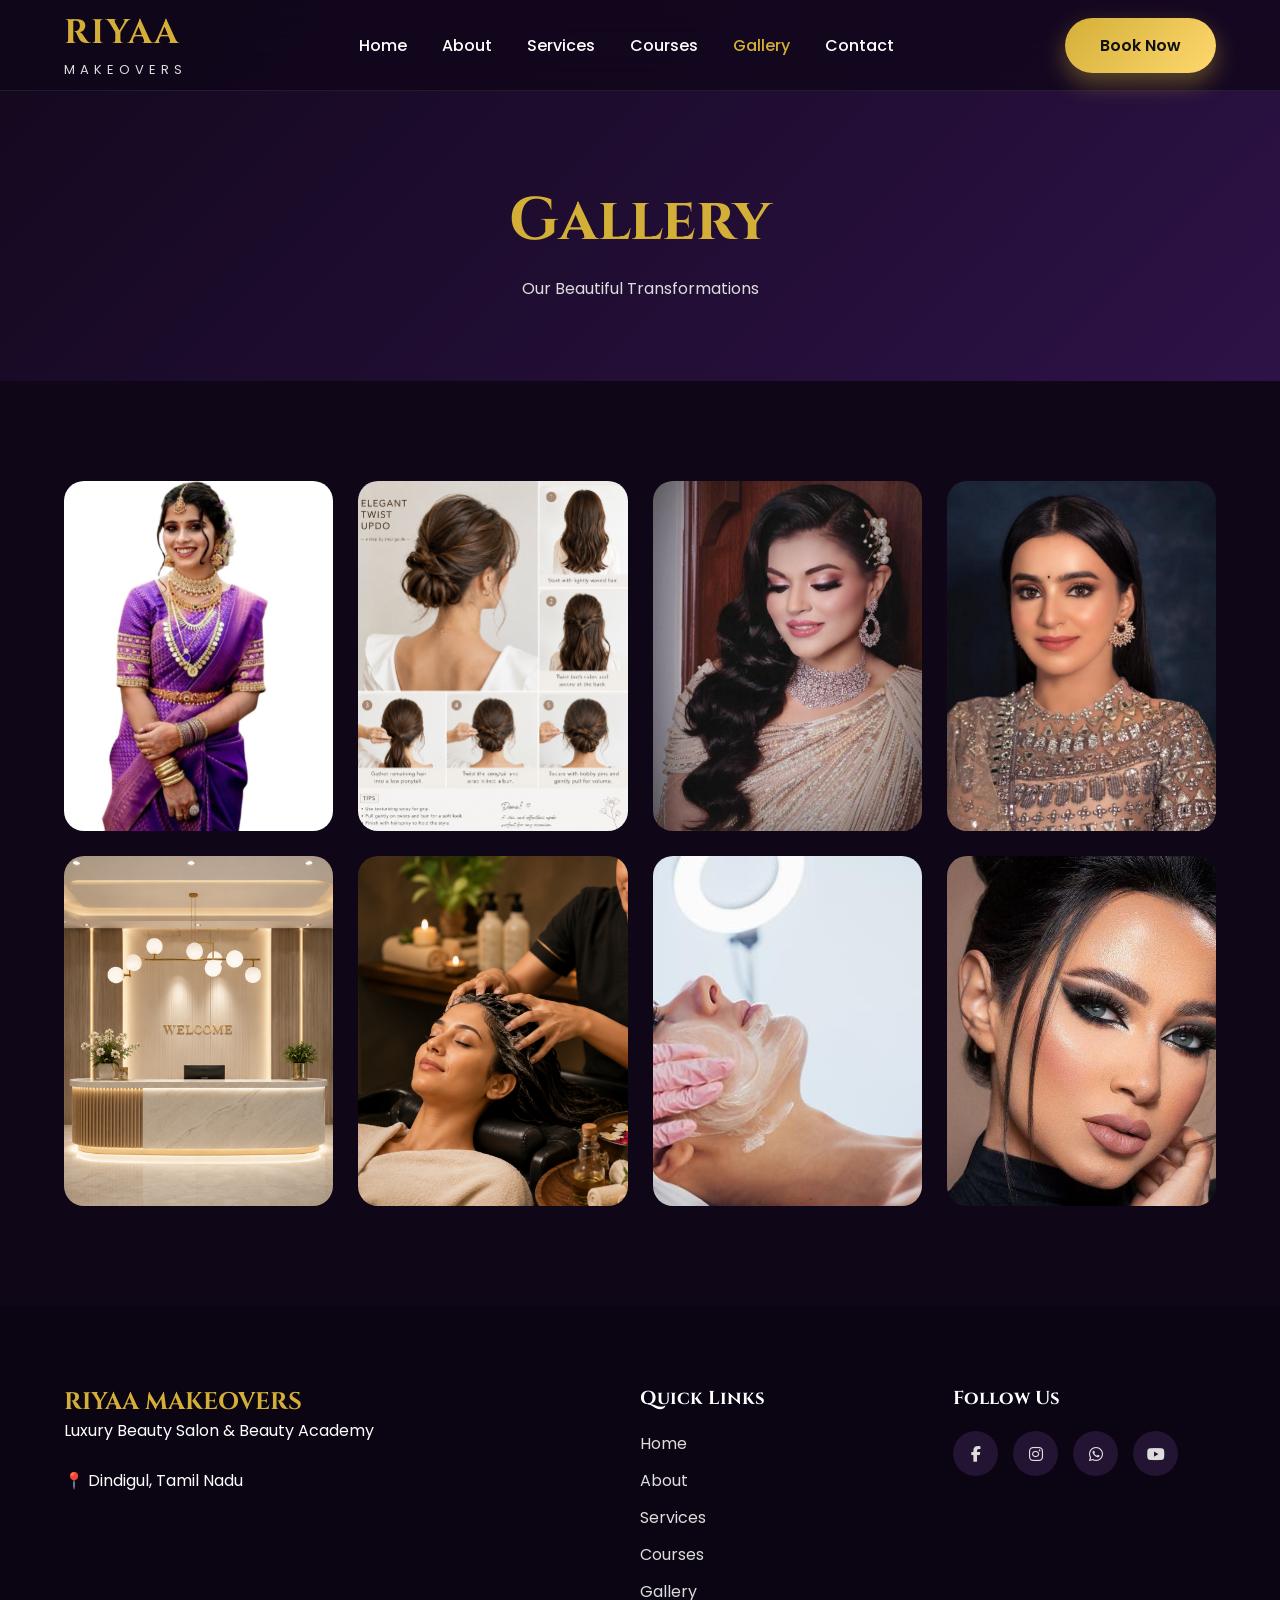
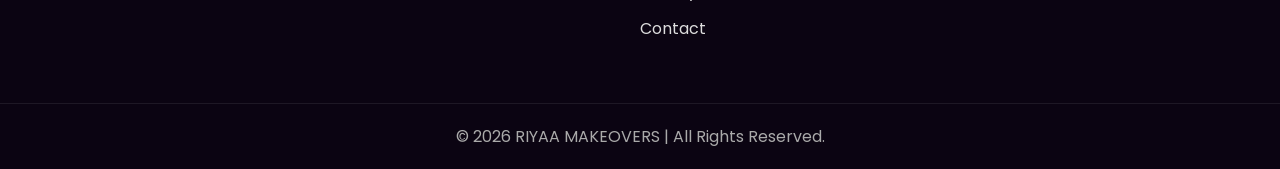
==== gallery.html @ b22c1e3c "initial commit" ====
<!DOCTYPE html>
<html lang="en">

<head>

<meta charset="UTF-8">
<meta name="viewport" content="width=device-width, initial-scale=1.0">

<title>Gallery | RIYAA MAKEOVERS</title>

<link href="https://fonts.googleapis.com/css2?family=Cinzel:wght@400;600;700&family=Poppins:wght@300;400;500;600;700&display=swap" rel="stylesheet">

<link rel="stylesheet"
href="https://cdnjs.cloudflare.com/ajax/libs/font-awesome/6.7.1/css/all.min.css">

<link rel="stylesheet" href="css/style.css">
<link rel="stylesheet" href="css/responsive.css">

</head>

<body>

<header class="header">

<nav class="navbar container">

<a href="index.html" class="logo">

<h2>RIYAA</h2>

<span>MAKEOVERS</span>

</a>

<ul class="nav-menu">

<li><a href="index.html">Home</a></li>

<li><a href="about.html">About</a></li>

<li><a href="services.html">Services</a></li>

<li><a href="courses.html">Courses</a></li>

<li><a href="gallery.html" class="active">Gallery</a></li>

<li><a href="contact.html">Contact</a></li>

</ul>

<a href="contact.html" class="btn">Book Now</a>


<div class="menu-btn">
    <i class="fa-solid fa-bars"></i>
</div>


</nav>

</header>

<!-- Banner -->

<section class="page-banner">

<div class="container">

<h1>Gallery</h1>

<p>Our Beautiful Transformations</p>

</div>

</section>

<!-- Gallery -->

<section class="gallery-page container">

<div class="gallery-item">

<img src="images/bridal.jfif">

<div class="overlay">

<h3>Bridal Makeup</h3>

</div>

</div>

<div class="gallery-item">

<img src="images/hair_stylee.png">

<div class="overlay">

<h3>Hair Styling</h3>

</div>

</div>

<div class="gallery-item">

<img src="images/reception_look.jfif">

<div class="overlay">

<h3>Reception Look</h3>

</div>

</div>

<div class="gallery-item">

<img src="images/hd.jfif">

<div class="overlay">

<h3>HD Makeup</h3>

</div>

</div>

<div class="gallery-item">

<img src="images/beauty_acadamy.png">

<div class="overlay">

<h3>Beauty Academy</h3>

</div>

</div>

<div class="gallery-item">

<img src="images/hair_spa.png">

<div class="overlay">

<h3>Hair Spa</h3>

</div>

</div>

<div class="gallery-item">

<img src="images/skin_care.jfif">

<div class="overlay">

<h3>Facial</h3>

</div>

</div>

<div class="gallery-item">

<img src="images/party_makup.jfif">

<div class="overlay">

<h3>Party Makeup</h3>

</div>

</div>

<div id="lightbox" class="lightbox">

    <span class="close-lightbox">&times;</span>

    <img id="lightbox-img">

</div>

</section>

<!-- ================= FOOTER ================= -->

<footer>

    <div class="container footer-grid">

        <div>

            <h2>

                RIYAA MAKEOVERS

            </h2>

            <p>

Luxury Beauty Salon &
Beauty Academy

<br><br>

📍 Dindigul, Tamil Nadu

</p>

        </div>

        <div>

            <h3>Quick Links</h3>

            <ul>

                <li><a href="index.html">Home</a></li>

                <li><a href="about.html">About</a></li>

                <li><a href="services.html">Services</a></li>

                <li><a href="courses.html">Courses</a></li>

                <li><a href="gallery.html">Gallery</a></li>

                <li><a href="contact.html">Contact</a></li>


            </ul>

        </div>

        <div>

            <h3>Follow Us</h3>

            <div class="social-icons">

                <a href="#"><i class="fab fa-facebook-f"></i></a>

                <a href="#"><i class="fab fa-instagram"></i></a>

                <a href="#"><i class="fab fa-whatsapp"></i></a>

                <a href="#"><i class="fab fa-youtube"></i></a>

            </div>

        </div>

    </div>

    <div class="copyright">

        © 2026 RIYAA MAKEOVERS | All Rights Reserved.

    </div>

</footer>

<script src="js/script.js"></script>

</body>

</html>
---- css/style.css ----
/*==============================
Google Font
==============================*/

*{
    margin:0;
    padding:0;
    box-sizing:border-box;
    scroll-behavior:smooth;
}

body{
    font-family:'Poppins',sans-serif;
    background:#0f0618;
    color:#fff;
    overflow-x:hidden;
}

h1,h2,h3,h4{
    font-family:'Cinzel',serif;
}

a{
    text-decoration:none;
}

ul{
    list-style:none;
}

img{
    width:100%;
    display:block;
}

.container{
    width:90%;
    max-width:1300px;
    margin:auto;
}

/*==============================
Colors
==============================*/

:root{

--primary:#D4AF37;
--secondary:#7E3AF2;
--dark:#0f0618;
--card:#1d112b;
--white:#fff;
--text:#d4d4d4;
--gradient:linear-gradient(135deg,#D4AF37,#FFD86F);

}

/*==============================
Buttons
==============================*/

.btn{

display:inline-block;

padding:15px 35px;

background:var(--gradient);

color:#111;

font-weight:600;

border-radius:40px;

transition:.4s;

box-shadow:0 10px 25px rgba(212,175,55,.4);

}

.btn:hover{

transform:translateY(-5px);

box-shadow:0 20px 40px rgba(212,175,55,.6);

}

.btn-outline{

display:inline-block;

padding:15px 35px;

border:2px solid var(--primary);

color:#fff;

border-radius:40px;

margin-left:15px;

transition:.4s;

}

.btn-outline:hover{

background:var(--primary);

color:#111;

}

/*==============================
Navbar
==============================*/

.header{

position:fixed;

top:0;

left:0;

width:100%;

z-index:1000;

background:rgba(15,6,24,.75);

backdrop-filter:blur(20px);

border-bottom:1px solid rgba(255,255,255,.08);

}

.navbar{

height:90px;

display:flex;

justify-content:space-between;

align-items:center;

}

.logo h2{

color:var(--primary);

font-size:34px;

letter-spacing:2px;

}

.logo span{

font-size:13px;

letter-spacing:5px;

color:#ddd;

}

.nav-menu{

display:flex;

gap:35px;

}

.nav-menu a{

color:white;

font-weight:500;

transition:.3s;

position:relative;

}

.nav-menu a:hover,

.nav-menu .active{

color:var(--primary);

}

.nav-menu a::after{

content:'';

position:absolute;

left:0;

bottom:-8px;

width:0;

height:2px;

background:var(--primary);

transition:.3s;

}

.nav-menu a:hover::after{

width:100%;

}

.menu-btn{

display:none;

font-size:28px;

cursor:pointer;

color:white;

}

/*==============================
Hero
==============================*/
/*====================================
Premium Hero
====================================*/

.hero{

min-height:100vh;

display:flex;

justify-content:space-between;

align-items:center;

padding:90px 8% 40px;

margin:0;

background:

radial-gradient(circle at top right,#6a1b9a22,transparent),

linear-gradient(135deg,#0f0618,#1b0d26,#100617);

overflow:hidden;

position:relative;

}

.hero-left{

width:50%;

z-index:2;

}

.hero-tag{

display:inline-block;

padding:8px 20px;

background:rgba(212,175,55,.15);

border:1px solid #D4AF37;

border-radius:30px;

color:#D4AF37;

margin-bottom:25px;

}

.hero h1{

font-size:72px;

line-height:1.1;

margin-bottom:25px;

}

.hero h1 span{

display:block;

background:linear-gradient(90deg,#FFD86F,#D4AF37);

-webkit-background-clip:text;

-webkit-text-fill-color:transparent;

}

.hero p{

font-size:18px;

color:#ccc;

line-height:1.8;

margin-bottom:40px;

}

.hero-buttons{

display:flex;

gap:20px;

margin-bottom:35px;

}

.hero-rating{

display:flex;

align-items:center;

gap:15px;

font-size:18px;

color:#FFD86F;

}

.hero-right{

width:45%;

display:flex;

justify-content:center;

position:relative;

}

.hero-image{

width:500px;

height:650px;

border-radius:30px;

overflow:hidden;

position:relative;

}

.hero-image::before{

content:"";

position:absolute;

width:500px;

height:500px;

background:#D4AF37;

filter:blur(120px);

opacity:.25;

z-index:-1;

animation:glow 5s infinite alternate;

}

.hero-image img{

width:100%;

height:100%;

object-fit:cover;

animation:floatImage 5s ease-in-out infinite;

}

@keyframes floatImage{

0%{

transform:translateY(0px);

}

50%{

transform:translateY(-20px);

}

100%{

transform:translateY(0px);

}

}

@keyframes glow{

0%{

transform:scale(1);

}

100%{

transform:scale(1.25);

}

}

.particles span{

position:absolute;

width:8px;

height:8px;

background:#D4AF37;

border-radius:50%;

animation:particle 10s linear infinite;

}

.particles span:nth-child(1){

left:10%;

animation-delay:0s;

}

.particles span:nth-child(2){

left:35%;

animation-delay:2s;

}

.particles span:nth-child(3){

left:60%;

animation-delay:4s;

}

.particles span:nth-child(4){

left:80%;

animation-delay:6s;

}

.particles span:nth-child(5){

left:95%;

animation-delay:8s;

}

@keyframes particle{

0%{

transform:translateY(100vh);

opacity:0;

}

30%{

opacity:1;

}

100%{

transform:translateY(-120px);

opacity:0;

}

}

/*====================================
Floating Glow Background
====================================*/

.glow{
    position:absolute;
    border-radius:50%;
    filter:blur(100px);
    opacity:.4;
    z-index:0;
}

.glow1{
    width:350px;
    height:350px;
    background:#7E3AF2;
    top:120px;
    left:-100px;
    animation:moveGlow1 8s infinite alternate ease-in-out;
}

.glow2{
    width:400px;
    height:400px;
    background:#D4AF37;
    bottom:-150px;
    right:-120px;
    animation:moveGlow2 10s infinite alternate ease-in-out;
}

/*====================================
About Section
====================================*/

.about-preview{

    display:grid;
    grid-template-columns:1fr 1fr;
    gap:70px;
    align-items:center;
    padding:120px 0;
}

.about-image img{

    border-radius:30px;
    box-shadow:0 25px 60px rgba(0,0,0,.35);

}

.section-tag{

    color:var(--primary);
    font-weight:600;
    letter-spacing:4px;
    margin-bottom:20px;
}

.about-content h2{

    font-size:46px;
    margin-bottom:25px;
    line-height:1.3;

}

.about-content p{

    color:var(--text);
    line-height:1.9;
    margin-bottom:35px;

}

/*====================================
Statistics
====================================*/

.stats{

    padding:80px 0;
    background:#170d22;

}

.stats-container{

    display:grid;
    grid-template-columns:repeat(4,1fr);
    gap:30px;

}

.stat-box{

    background:#241433;
    border-radius:20px;
    padding:40px;
    text-align:center;
    transition:.4s;
    border:1px solid rgba(255,255,255,.08);

}

.stat-box:hover{

    transform:translateY(-12px);
    border-color:var(--primary);
    box-shadow:0 20px 40px rgba(212,175,55,.18);

}

.stat-box h2{

    font-size:46px;
    color:var(--primary);
    margin-bottom:10px;

}

.stat-box p{

    color:#ddd;

}

/*====================================
Section Title
====================================*/

.section-title{

    text-align:center;
    margin-bottom:60px;

}

.section-title span{

    color:var(--primary);
    letter-spacing:4px;
    font-weight:600;

}

.section-title h2{

    font-size:46px;
    margin-top:15px;
    margin-bottom:15px;

}

.section-title p{

    color:var(--text);
    max-width:700px;
    margin:auto;

}

/*====================================
Services
====================================*/

.services{

    padding:120px 0;

}

.service-grid{

    display:grid;
    grid-template-columns:repeat(4,1fr);
    gap:30px;

}

.service-card{

    background:rgba(255,255,255,.05);
    backdrop-filter:blur(18px);
    border-radius:25px;
    overflow:hidden;
    transition:.45s;
    border:1px solid rgba(255,255,255,.08);

}

.service-card:hover{

    transform:translateY(-15px);
    box-shadow:0 25px 60px rgba(212,175,55,.22);

}

.service-card img{

    height:260px;
    object-fit:cover;
    transition:.5s;

}

.service-card:hover img{

    transform:scale(1.08);

}

.service-content{

    padding:30px;

}

.service-content i{

    font-size:36px;
    color:var(--primary);
    margin-bottom:18px;

}

.service-content h3{

    margin-bottom:15px;
    font-size:26px;

}

.service-content p{

    color:var(--text);
    line-height:1.8;

}

/*====================================
Courses Section
====================================*/

.courses{
    padding:120px 0;
    background:#12081d;
}

.course-grid{
    display:grid;
    grid-template-columns:repeat(3,1fr);
    gap:30px;
}

.course-card{
    background:rgba(255,255,255,.05);
    backdrop-filter:blur(20px);
    border-radius:25px;
    padding:50px 35px;
    text-align:center;
    transition:.4s;
    border:1px solid rgba(255,255,255,.08);
}

.course-card:hover{
    transform:translateY(-15px);
    border-color:var(--primary);
    box-shadow:0 20px 50px rgba(212,175,55,.25);
}

.course-card i{
    font-size:55px;
    color:var(--primary);
    margin-bottom:25px;
}

.course-card h3{
    font-size:28px;
    margin-bottom:15px;
}

.course-card p{
    color:var(--text);
    line-height:1.8;
}

/*====================================
Gallery
====================================*/

.gallery{
    padding:120px 0;
}

.gallery-grid{
    display:grid;
    grid-template-columns:repeat(3,1fr);
    gap:25px;
}

.gallery-grid img{
    height:350px;
    object-fit:cover;
    border-radius:20px;
    transition:.5s;
    cursor:pointer;
}

.gallery-grid img:hover{
    transform:scale(1.05);
    box-shadow:0 20px 50px rgba(212,175,55,.30);
}

/*====================================
Testimonials
====================================*/

.testimonials{
    padding:120px 0;
    background:#170d22;
}

.testimonial-grid{
    display:grid;
    grid-template-columns:repeat(3,1fr);
    gap:30px;
}

.testimonial-card{
    background:rgba(255,255,255,.05);
    backdrop-filter:blur(15px);
    border-radius:25px;
    padding:35px;
    text-align:center;
    transition:.4s;
}

.testimonial-card:hover{
    transform:translateY(-10px);
    box-shadow:0 20px 45px rgba(212,175,55,.20);
}

.testimonial-card img{
    width:90px;
    height:90px;
    border-radius:50%;
    object-fit:cover;
    margin:auto;
    margin-bottom:20px;
    border:3px solid var(--primary);
}

.testimonial-card h3{
    margin-bottom:10px;
}

.stars{
    color:#FFD700;
    font-size:18px;
    margin-bottom:15px;
}

.testimonial-card p{
    color:var(--text);
    line-height:1.8;
}

/*====================================
Appointment Banner
====================================*/

.appointment{
    padding:100px 0;
}

.appointment-container{
    background:linear-gradient(135deg,#2a1142,#4d1f6f);
    border-radius:30px;
    padding:60px;
    display:flex;
    justify-content:space-between;
    align-items:center;
}

.appointment-content span{
    color:var(--primary);
    letter-spacing:4px;
}

.appointment-content h2{
    font-size:48px;
    margin:20px 0;
}

.appointment-content p{
    color:#ddd;
}

/*====================================
Contact
====================================*/

.contact-preview{
    padding:120px 0;
}

.contact-grid{
    display:grid;
    grid-template-columns:1fr 1fr;
    gap:60px;
}

.contact-grid iframe{
    width:100%;
    height:350px;
    border:none;
    border-radius:20px;
}

.contact-grid h2{
    margin-bottom:25px;
}

.contact-grid p{
    margin-bottom:18px;
    color:var(--text);
    font-size:17px;
}

/*====================================
Footer
====================================*/

footer{
    background:#0b0412;
    padding-top:80px;
}

.footer-grid{
    display:grid;
    grid-template-columns:2fr 1fr 1fr;
    gap:50px;
    padding-bottom:50px;
}

.footer-grid h2{
    color:var(--primary);
}

.footer-grid h3{
    margin-bottom:20px;
}

.footer-grid ul li{
    margin-bottom:12px;
}

.footer-grid a{
    color:#ddd;
    transition:.3s;
}

.footer-grid a:hover{
    color:var(--primary);
}

.social-icons{
    display:flex;
    gap:15px;
}

.social-icons a{
    width:45px;
    height:45px;
    display:flex;
    justify-content:center;
    align-items:center;
    background:#241433;
    border-radius:50%;
    transition:.3s;
}

.social-icons a:hover{
    background:var(--primary);
    color:#111;
}

.copyright{
    text-align:center;
    padding:20px;
    border-top:1px solid rgba(255,255,255,.08);
    color:#aaa;
}

/*====================================
Floating Buttons
====================================*/

.whatsapp,
.scroll-top{
    position:fixed;
    right:25px;
    width:55px;
    height:55px;
    border-radius:50%;
    display:flex;
    justify-content:center;
    align-items:center;
    color:#fff;
    font-size:24px;
    z-index:999;
    cursor:pointer;
}

.whatsapp{
    bottom:90px;
    background:#25D366;
}

.scroll-top{
    bottom:20px;
    background:var(--primary);
    color:#111;
}

/*====================================
Animations
====================================*/

@keyframes float{
    0%{
        transform:translateY(0);
    }
    50%{
        transform:translateY(-20px);
    }
    100%{
        transform:translateY(0);
    }
}

@keyframes moveGlow1{
    from{
        transform:translate(0,0);
    }
    to{
        transform:translate(100px,80px);
    }
}

@keyframes moveGlow2{
    from{
        transform:translate(0,0);
    }
    to{
        transform:translate(-100px,-60px);
    }
}

/*==============================
Mouse Glow
==============================*/

.mouse-glow{

position:fixed;

width:180px;

height:180px;

background:radial-gradient(circle,rgba(212,175,55,.18),transparent);

pointer-events:none;

border-radius:50%;

transform:translate(-50%,-50%);

z-index:0;

transition:.08s;

}

.scroll-top{

display:none;

}

/*==============================
Booking Modal
==============================*/

.booking-modal{

position:fixed;

top:0;

left:0;

width:100%;

height:100%;

background:rgba(0,0,0,.75);

display:flex;

justify-content:center;

align-items:center;

opacity:0;

visibility:hidden;

transition:.4s;

z-index:99999;

backdrop-filter:blur(8px);

}

.booking-modal.active{

opacity:1;

visibility:visible;

}

.booking-box{

width:500px;

background:#1a0d27;

padding:40px;

border-radius:25px;

border:1px solid rgba(255,255,255,.1);

box-shadow:0 20px 50px rgba(0,0,0,.5);

position:relative;

animation:popup .4s ease;

}

.booking-box h2{

text-align:center;

margin-bottom:10px;

color:var(--primary);

}

.booking-box p{

text-align:center;

margin-bottom:30px;

color:#bbb;

}

.booking-box input,

.booking-box select,

.booking-box textarea{

width:100%;

padding:15px;

margin-bottom:18px;

border:none;

border-radius:12px;

background:#2a173c;

color:white;

outline:none;

}

.booking-box textarea{

height:120px;

resize:none;

}

.close-modal{

position:absolute;

top:15px;

right:20px;

font-size:30px;

cursor:pointer;

color:white;

}

@keyframes popup{

from{

transform:scale(.7);

opacity:0;

}

to{

transform:scale(1);

opacity:1;

}

}

/*====================================
Preloader
====================================*/

#preloader{

position:fixed;

top:0;

left:0;

width:100%;

height:100%;

background:#0f0618;

display:flex;

justify-content:center;

align-items:center;

z-index:999999;

transition:.8s;

}

.loader{

text-align:center;

}

.loader h2{

color:#D4AF37;

font-size:48px;

letter-spacing:4px;

margin-top:20px;

}

.loader span{

color:white;

letter-spacing:8px;

font-size:14px;

}

.gold-ring{

width:90px;

height:90px;

border-radius:50%;

border:4px solid rgba(212,175,55,.2);

border-top:4px solid #D4AF37;

margin:auto;

animation:spin 1.2s linear infinite;

}

@keyframes spin{

100%{

transform:rotate(360deg);

}
}

/*====================================
Why Choose Us
====================================*/

.why-choose{

padding:120px 0;

background:#13081d;

}

.choose-grid{

display:grid;

grid-template-columns:repeat(4,1fr);

gap:30px;

margin-top:60px;

}

.choose-card{

background:rgba(255,255,255,.05);

backdrop-filter:blur(15px);

padding:40px;

text-align:center;

border-radius:25px;

transition:.4s;

border:1px solid rgba(255,255,255,.08);

}

.choose-card:hover{

transform:translateY(-15px);

box-shadow:0 20px 50px rgba(212,175,55,.2);

border-color:#D4AF37;

}

.choose-card i{

font-size:55px;

color:#D4AF37;

margin-bottom:25px;

}

.choose-card h3{

margin-bottom:15px;

font-size:24px;

}

.choose-card p{

color:#cfcfcf;

line-height:1.8;

}

/*==============================
Page Banner
==============================*/

.page-banner{

padding:180px 0 80px;

text-align:center;

background:linear-gradient(135deg,#13081d,#2d1247);

}

.page-banner h1{

font-size:60px;

color:#D4AF37;

margin-bottom:15px;

}

.page-banner p{

color:#ddd;

}

/*==============================
About Page
==============================*/

.about-page{

display:grid;

grid-template-columns:1fr 1fr;

gap:70px;

padding:100px 0;

align-items:center;

}

.about-page img{

border-radius:25px;

}

.mission{

padding:100px 0;

background:#170d22;

}

.mission-grid{

display:grid;

grid-template-columns:repeat(3,1fr);

gap:30px;

}

.mission-box{

padding:40px;

background:#241433;

text-align:center;

border-radius:20px;

}

.mission-box i{

font-size:50px;

color:#D4AF37;

margin-bottom:20px;

}

.team{

padding:100px 0;

}

.team-grid{

display:grid;

grid-template-columns:repeat(3,1fr);

gap:30px;

}

.team-card{

text-align:center;

background:#241433;

padding:20px;

border-radius:20px;

transition:.3s;

}

.team-card:hover{

transform:translateY(-10px);

}

.team-card img{

height:350px;

object-fit:cover;

border-radius:20px;

margin-bottom:20px;

}

/*==============================
Services Page
==============================*/

.services-page{

padding:100px 0;

display:grid;

grid-template-columns:repeat(3,1fr);

gap:35px;

}

.services-page .service-card{

background:#241433;

border-radius:25px;

overflow:hidden;

transition:.4s;

}

.services-page .service-card:hover{

transform:translateY(-12px);

box-shadow:0 20px 45px rgba(212,175,55,.25);

}

.services-page img{

height:260px;

object-fit:cover;

}

.services-page .service-content{

padding:30px;

text-align:center;

}

.services-page h3{

margin-bottom:15px;

}

.services-page h4{

margin:20px 0;

color:#D4AF37;

font-size:24px;

}

/*==============================
Courses Page
==============================*/

.courses-page{

padding:100px 0;

display:grid;

grid-template-columns:repeat(3,1fr);

gap:35px;

}

.courses-page .course-card{

background:#241433;

padding:40px;

border-radius:25px;

text-align:center;

transition:.4s;

}

.courses-page .course-card:hover{

transform:translateY(-12px);

box-shadow:0 20px 45px rgba(212,175,55,.25);

}

.courses-page i{

font-size:55px;

color:#D4AF37;

margin-bottom:20px;

}

.courses-page ul{

text-align:left;

margin:25px 0;

}

.courses-page ul li{

margin-bottom:12px;

color:#ddd;

}

.courses-page h4{

color:#D4AF37;

font-size:28px;

margin-bottom:25px;

}

/*==============================
Academy Benefits
==============================*/

.academy-benefits{

padding:100px 0;

background:#170d22;

}

.benefit-grid{

display:grid;

grid-template-columns:repeat(4,1fr);

gap:30px;

}

.benefit-card{

background:#241433;

padding:40px;

text-align:center;

border-radius:20px;

transition:.4s;

}

.benefit-card:hover{

transform:translateY(-10px);

}

.benefit-card i{

font-size:45px;

color:#D4AF37;

margin-bottom:20px;

}

/*==============================
Gallery Page
==============================*/

.gallery-page{

padding:100px 0;

display:grid;

grid-template-columns:repeat(4,1fr);

gap:25px;

}

.gallery-item{

position:relative;

overflow:hidden;

border-radius:20px;

cursor:pointer;

}

.gallery-item img{

width:100%;

height:350px;

object-fit:cover;

transition:.5s;

}

.gallery-item:hover img{

transform:scale(1.1);

}

.overlay{

position:absolute;

left:0;

bottom:-100%;

width:100%;

padding:25px;

background:linear-gradient(transparent,rgba(0,0,0,.85));

transition:.4s;

}

.gallery-item:hover .overlay{

bottom:0;

}

.overlay h3{

color:#fff;

font-size:24px;

}

.lightbox{

display:none;

position:fixed;

top:0;

left:0;

width:100%;

height:100%;

background:rgba(0,0,0,.9);

justify-content:center;

align-items:center;

z-index:9999;

}

.lightbox img{

max-width:85%;

max-height:85%;

border-radius:15px;

}

.close-lightbox{

position:absolute;

top:30px;

right:40px;

font-size:45px;

color:#fff;

cursor:pointer;

}

.contact-grid{

display:grid;

grid-template-columns:1fr 1fr;

gap:60px;

padding:100px 0;

}

.contact-info h2{

margin-bottom:20px;

font-size:40px;

}

.info-box{

display:flex;

align-items:flex-start;

gap:20px;

margin:30px 0;

}

.info-box i{

font-size:28px;

color:#D4AF37;

width:60px;

height:60px;

display:flex;

align-items:center;

justify-content:center;

background:#241433;

border-radius:50%;

}

.contact-form{

background:#241433;

padding:40px;

border-radius:25px;

}

.contact-form input,

.contact-form select,

.contact-form textarea{

width:100%;

padding:15px;

margin-bottom:20px;

border:none;

background:#32184a;

color:#fff;

border-radius:10px;

}

.contact-form textarea{

height:140px;

resize:none;

}

.map-section iframe{

width:100%;

height:450px;

border:none;

}
---- css/responsive.css ----
/*===================================== Laptop (1200px) =====================================*/
@media(max-width:1200px) {
    .container {
        width: 95%;
    }

    .hero h1 {
        font-size: 60px;
    }

    .hero-right img {
        width: 450px;
    }

    .service-grid {
        grid-template-columns: repeat(2, 1fr);
    }

    .course-grid {
        grid-template-columns: repeat(2, 1fr);
    }

    .gallery-grid {
        grid-template-columns: repeat(2, 1fr);
    }
}

/*===================================== Tablet (992px) =====================================*/
@media(max-width:992px) {
    .navbar {
        height: 80px;
    }

    .menu-btn {
        display: block;
        font-size: 28px;
    }

    .nav-menu {
        position: absolute;
        top: 80px;
        left: -100%;
        width: 100%;
        background: #16081f;
        flex-direction: column;
        text-align: center;
        padding: 40px 0;
        transition: .4s;
    }

    .nav-menu.active {
        left: 0;
    }

    .nav-menu li {
        margin: 20px 0;
    }

    .hero {
        grid-template-columns: 1fr;
        text-align: center;
        padding-top: 150px;
    }

    .hero-right {
        order: -1;
    }

    .hero-right img {
        width: 380px;
    }

    .hero-btns {
        justify-content: center;
    }

    .hero-features {
        justify-content: center;
    }

    .about-preview {
        grid-template-columns: 1fr;
    }

    .stats-container {
        grid-template-columns: repeat(2, 1fr);
    }

    .service-grid {
        grid-template-columns: repeat(2, 1fr);
    }

    .course-grid {
        grid-template-columns: repeat(2, 1fr);
    }

    .gallery-grid {
        grid-template-columns: repeat(2, 1fr);
    }

    .testimonial-grid {
        grid-template-columns: 1fr;
    }

    .contact-grid {
        grid-template-columns: 1fr;
    }

    .footer-grid {
        grid-template-columns: 1fr;
        text-align: center;
    }

    .social-icons {
        justify-content: center;
    }

    .appointment-container {
        flex-direction: column;
        text-align: center;
        gap: 30px;
    }
}

/*===================================== Mobile (768px) =====================================*/
@media(max-width:768px) {
    .hero h1 {
        font-size: 42px;
    }

    .hero-description {
        font-size: 16px;
    }

    .hero-right img {
        width: 300px;
    }

    .hero-btns {
        flex-direction: column;
        gap: 15px;
    }

    .btn-outline {
        margin-left: 0;
    }

    .hero-features {
        flex-direction: column;
    }

    .stats-container {
        grid-template-columns: 1fr;
    }

    .service-grid {
        grid-template-columns: 1fr;
    }

    .course-grid {
        grid-template-columns: 1fr;
    }

    .gallery-grid {
        grid-template-columns: 1fr;
    }

    .gallery-grid img {
        height: 280px;
    }

    .about-content h2 {
        font-size: 34px;
    }

    .section-title h2 {
        font-size: 34px;
    }

    .appointment-content h2 {
        font-size: 34px;
    }

    .footer-grid {
        gap: 40px;
    }

    .whatsapp {
        width: 50px;
        height: 50px;
    }

    .scroll-top {
        width: 50px;
        height: 50px;
    }
}

/*===================================== Small Mobile (480px) =====================================*/
@media(max-width:480px) {
    .hero {
        padding-top: 120px;
    }

    .hero h1 {
        font-size: 34px;
    }

    .hero-right img {
        width: 250px;
    }

    .logo h2 {
        font-size: 26px;
    }

    .logo span {
        font-size: 10px;
    }

    .section-title h2 {
        font-size: 28px;
    }

    .about-content h2 {
        font-size: 28px;
    }

    .appointment-content h2 {
        font-size: 28px;
    }

    .stat-box h2 {
        font-size: 34px;
    }
}

@media(max-width:992px) {
    .choose-grid {
        grid-template-columns: repeat(2, 1fr);
    }
}

@media(max-width:768px) {
    .choose-grid {
        grid-template-columns: 1fr;
    }
}

@media(max-width:992px) {
    .services-page {
        grid-template-columns: repeat(2, 1fr);
    }
}

@media(max-width:768px) {
    .services-page {
        grid-template-columns: 1fr;
    }
}

@media(max-width:992px) {
    .courses-page {
        grid-template-columns: repeat(2, 1fr);
    }

    .benefit-grid {
        grid-template-columns: repeat(2, 1fr);
    }
}

@media(max-width:768px) {
    .courses-page {
        grid-template-columns: 1fr;
    }

    .benefit-grid {
        grid-template-columns: 1fr;
    }
}

@media(max-width:992px) {
    .gallery-page {
        grid-template-columns: repeat(2, 1fr);
    }
}

@media(max-width:768px) {
    .gallery-page {
        grid-template-columns: 1fr;
    }

    .gallery-item img {
        height: 280px;
    }
}

@media(max-width:992px) {
    .contact-cards {
        grid-template-columns: 1fr;
    }

    .contact-page {
        grid-template-columns: 1fr;
    }

    .hours-grid {
        grid-template-columns: 1fr;
        text-align: center;
    }
}

/* About Page */
@media (max-width:992px){

.about-page{
    grid-template-columns:1fr;
    gap:40px;
    text-align:center;
}

.about-image img{
    max-width:500px;
    margin:auto;
}

.mission-grid{
    grid-template-columns:1fr;
}

.team-grid{
    grid-template-columns:repeat(2,1fr);
}

}

@media (max-width:768px){

.team-grid{
    grid-template-columns:1fr;
}

.team-card img{
    height:300px;
}

.page-banner{
    padding:140px 20px 70px;
}

.page-banner h1{
    font-size:42px;
}

}

@media (max-width:480px){

.about-content h2{
    font-size:30px;
}

.team-card img{
    height:260px;
}

.mission-box{
    padding:30px 20px;
}

}

/* Tablet */
@media (max-width:992px){

.hero{
    flex-direction:column;
    text-align:center;
    gap:50px;
}

.hero-left,
.hero-right{
    width:100%;
}

.hero-right{
    order:-1;
}

.hero-image{
    width:360px;
    height:470px;
}

.hero-buttons{
    justify-content:center;
    flex-wrap:wrap;
}

.hero-rating{
    justify-content:center;
}

.about-preview{
    grid-template-columns:1fr;
    text-align:center;
}

.about-image img{
    max-width:500px;
    margin:auto;
}

.stats-container{
    grid-template-columns:repeat(2,1fr);
}

.service-grid{
    grid-template-columns:repeat(2,1fr);
}

.choose-grid{
    grid-template-columns:repeat(2,1fr);
}

.course-grid{
    grid-template-columns:repeat(2,1fr);
}

.testimonial-grid{
    grid-template-columns:1fr;
}

.contact-grid{
    grid-template-columns:1fr;
}

.contact-preview{
    text-align:center;
}

.footer-grid{
    grid-template-columns:1fr;
    text-align:center;
}

.social-icons{
    justify-content:center;
}

.appointment-container{
    flex-direction:column;
    text-align:center;
    gap:30px;
}

}

/* Mobile */
@media (max-width:768px){

.hero{
    padding:130px 20px 50px;
}

.hero h1{
    font-size:42px;
}

.hero p{
    font-size:16px;
}

.hero-image{
    width:280px;
    height:380px;
}

.hero-buttons{
    flex-direction:column;
    gap:15px;
}

.hero-buttons .btn,
.hero-buttons .btn-outline{
    width:100%;
    text-align:center;
    margin-left:0;
}

.hero-rating{
    flex-direction:column;
    gap:10px;
}

.stats-container,
.service-grid,
.choose-grid,
.course-grid{
    grid-template-columns:1fr;
}

.about-content h2,
.section-title h2,
.appointment-content h2{
    font-size:34px;
}

.contact-grid iframe{
    height:300px;
}

.booking-box{
    width:95%;
    padding:25px;
}

}

/* Small Mobile */
@media (max-width:480px){

.hero{
    padding-top:120px;
}

.hero h1{
    font-size:32px;
}

.hero-tag{
    font-size:13px;
}

.hero-image{
    width:230px;
    height:320px;
}

.logo h2{
    font-size:24px;
}

.logo span{
    font-size:10px;
}

.page-banner h1{
    font-size:32px;
}

.section-title h2,
.about-content h2,
.appointment-content h2{
    font-size:28px;
}

.stat-box{
    padding:25px;
}

.stat-box h2{
    font-size:34px;
}

.service-card img{
    height:220px;
}

.course-card{
    padding:25px;
}

.testimonial-card{
    padding:25px;
}

.testimonial-card img{
    width:70px;
    height:70px;
}

.contact-grid iframe{
    height:250px;
}

.booking-box{
    padding:20px;
}

.booking-box h2{
    font-size:24px;
}

.whatsapp,
.scroll-top{
    width:45px;
    height:45px;
    font-size:20px;
}

}

@media(max-width:992px){

.navbar > .btn{
    display:none;
}

.hero-buttons .btn,
.hero-buttons .btn-outline,
.appointment .btn,
.course-card .btn,
.service-card .btn,
.contact-form .btn{
    display:inline-block;
}

}
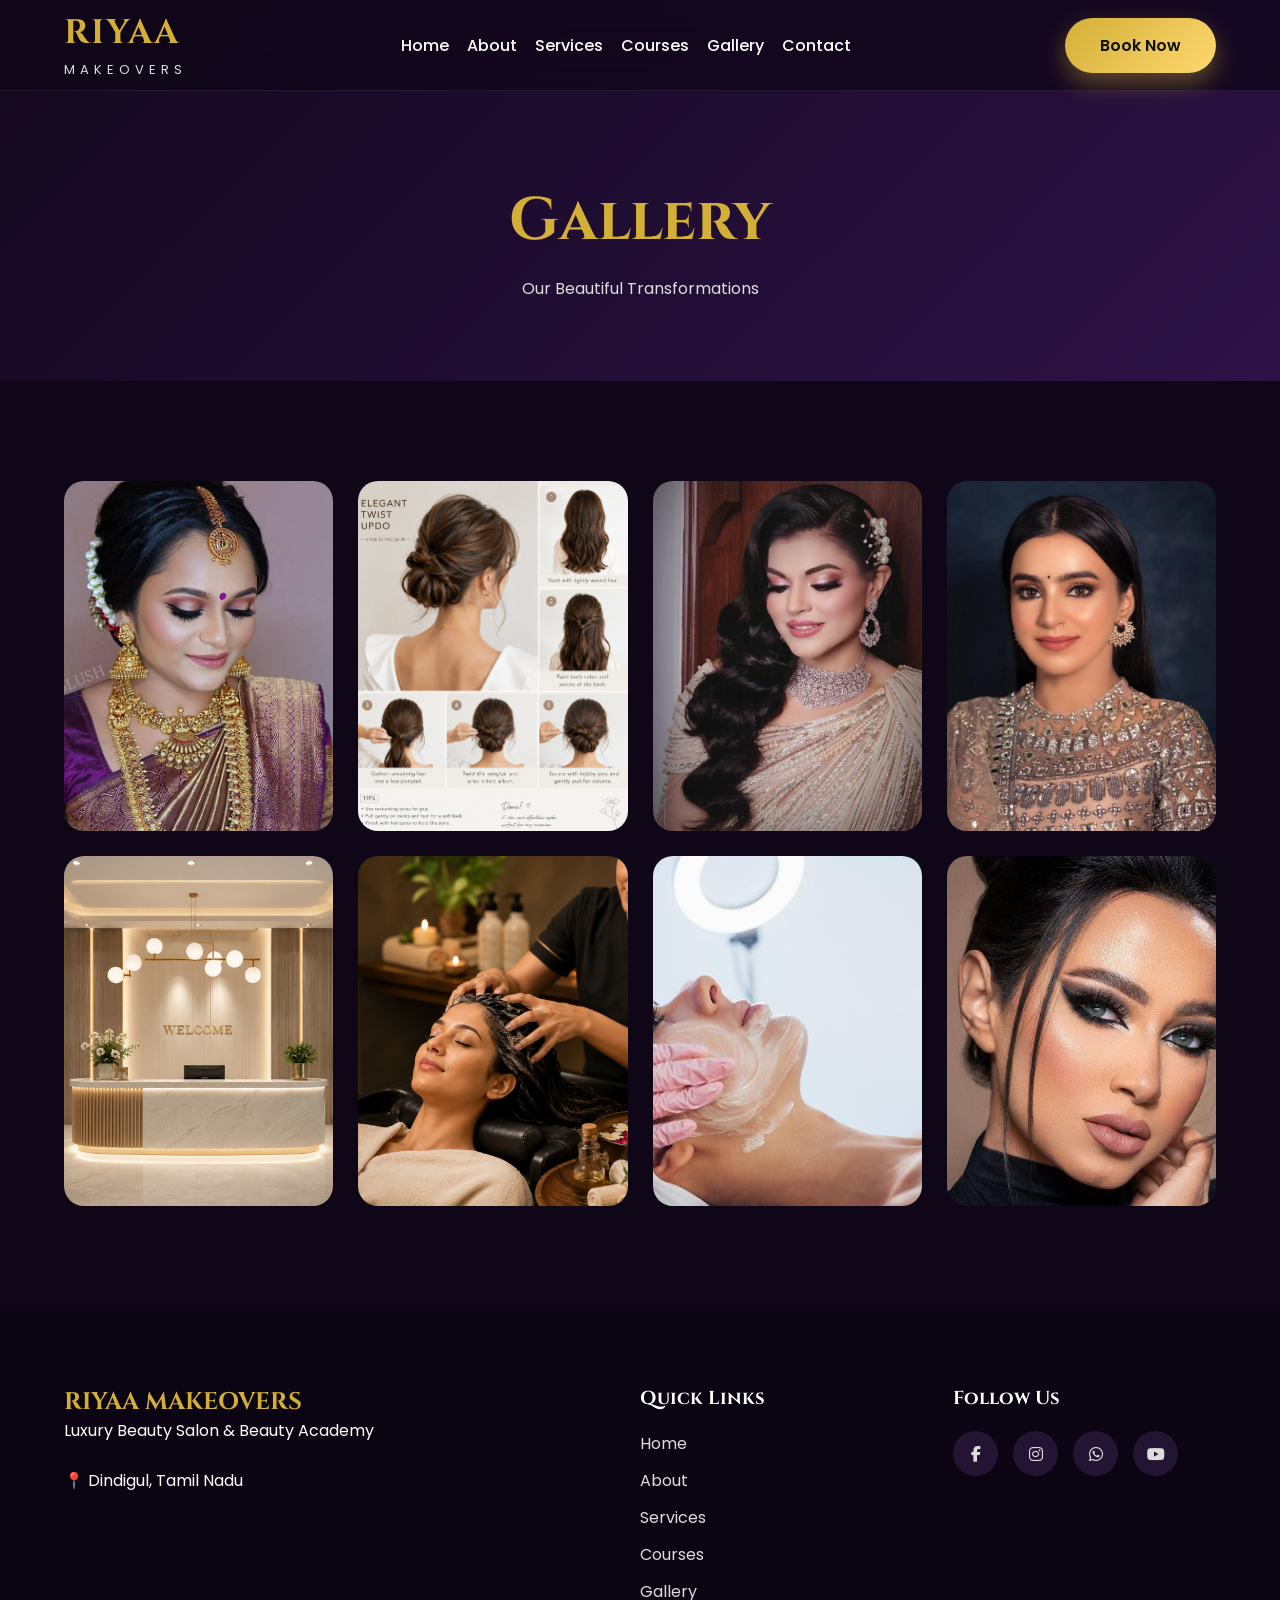
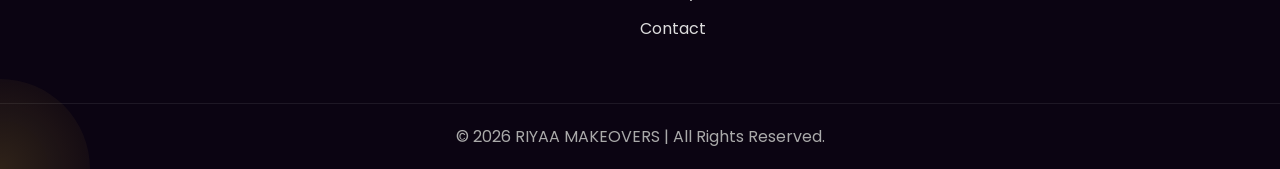
==== commit 09aa7e00: "initial commit" ====
--- a/gallery.html
+++ b/gallery.html
@@ -80,7 +80,7 @@
 
 <div class="gallery-item">
 
-<img src="images/bridal.jfif">
+<img src="images/bridal2.jfif">
 
 <div class="overlay">
 
--- a/css/style.css
+++ b/css/style.css
@@ -173,7 +173,9 @@
 
 display:flex;
 
-gap:35px;
+align-items: center;
+
+gap:18px;
 
 }
 
--- a/css/responsive.css
+++ b/css/responsive.css
@@ -44,7 +44,7 @@
         background: #16081f;
         flex-direction: column;
         text-align: center;
-        padding: 40px 0;
+        padding: 20px 0;
         transition: .4s;
     }
 
@@ -53,7 +53,7 @@
     }
 
     .nav-menu li {
-        margin: 20px 0;
+        margin: 5px 0;
     }
 
     .hero {
@@ -132,10 +132,23 @@
         font-size: 16px;
     }
 
-    .hero-right img {
-        width: 300px;
-    }
-
+    .hero-right{
+    width:100%;
+    display:flex;
+    justify-content:center;
+}
+
+.hero-image{
+    width:90%;
+    max-width:320px;
+    height:auto;
+}
+
+.hero-image img{
+    width:100%;
+    height:auto;
+    object-fit:cover;
+}
     .hero-btns {
         flex-direction: column;
         gap: 15px;
